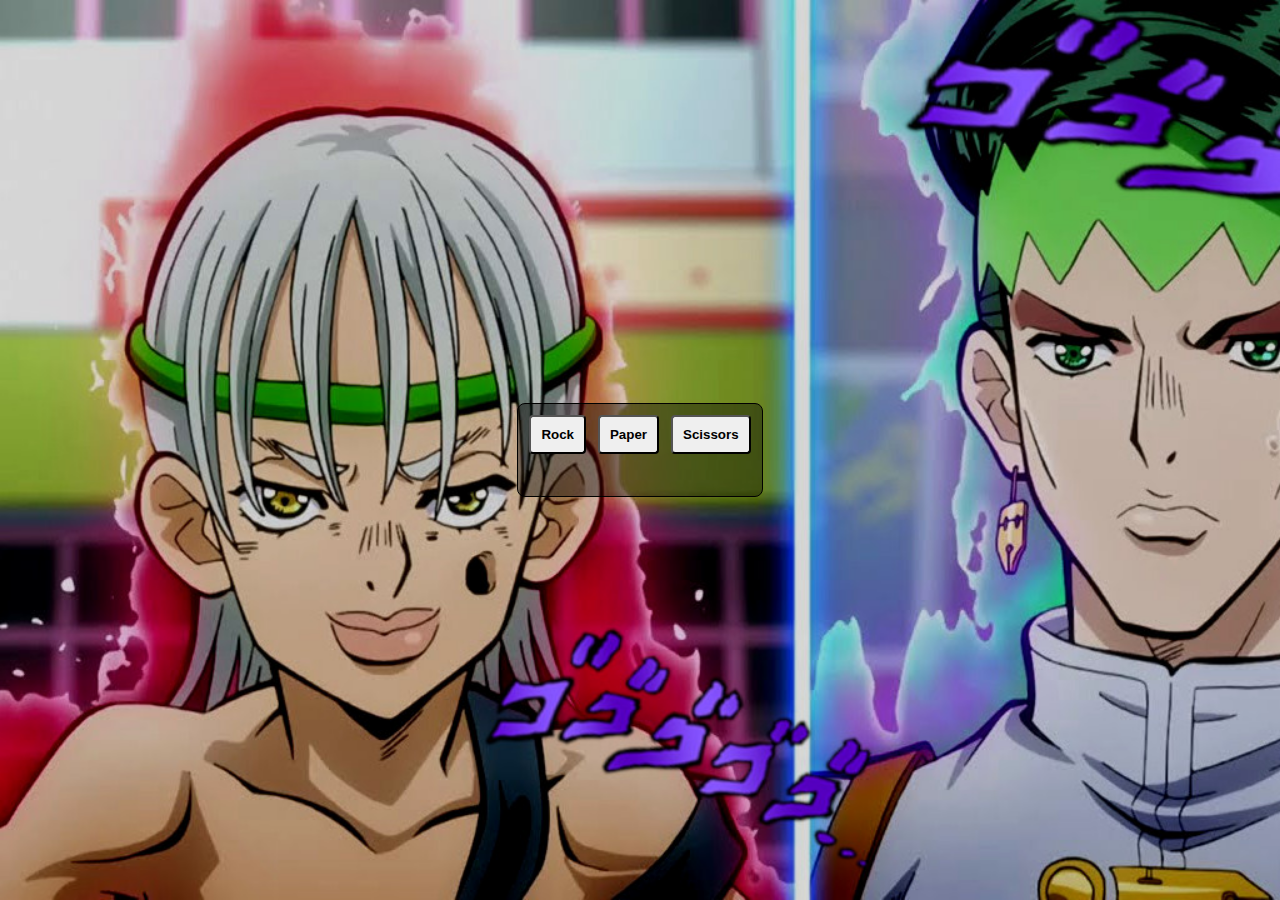
==== index.html @ 14645f63 "added front-end to the code, still missing the score" ====
<!DOCTYPE html>
<html>
<head>
  <meta charset="UTF-8">
  <title>Jojokenpô</title>
  <link rel = 'stylesheet' href = 'styles/style.css'> 
</head>
<body>
  <div id = 'container'>
    <div class = 'choices'>
      <button id = 'rock'>Rock</button>
      <button id = 'paper'>Paper</button>
      <button id = 'scissors'>Scissors</button>
    </div>
    <div id = 'announcement'>
      
    </div>
  </div>
</body>
<script src = 'scripts/script.js'> </script>
</html>
---- styles/style.css ----
* {
    margin: 0px;
    padding: 0px;
}

html {

    width: 100%;
    height: 100%;
}

body {
    display: flex;
    flex-direction: column;
    justify-content: center;
    align-items: center;
    background-image: url('../images/1.jpg');
    background-size: cover;
    width: 100%;
    height: 100%;
}

button {
    padding: 10px;
    margin: 3px;
    font-weight: bolder;
    border-radius: 4px;
}

button:hover {
    color: blueviolet;
    background-color: aqua;
    border-color: lawngreen;
}

#announcement {
    padding-top: 15px;
    height: 16px;
    text-align: center;
    font-family: Tahoma, Geneva, Verdana, sans-serif;
    font-size: 20px;
    text-shadow: -1px 0 violet, 0 1px violet, 1px 0 violet, 0 -1px violet;   
}

#container {
    border: 1px solid black;
    border-radius: .5rem;
    font-size: 1.5rem;
    padding: .5rem .5rem;
    transition: all .07s ease;
    text-align: center;
    background: rgba(0,0,0,0.4);
    text-shadow: 0 0 .5rem black;
}
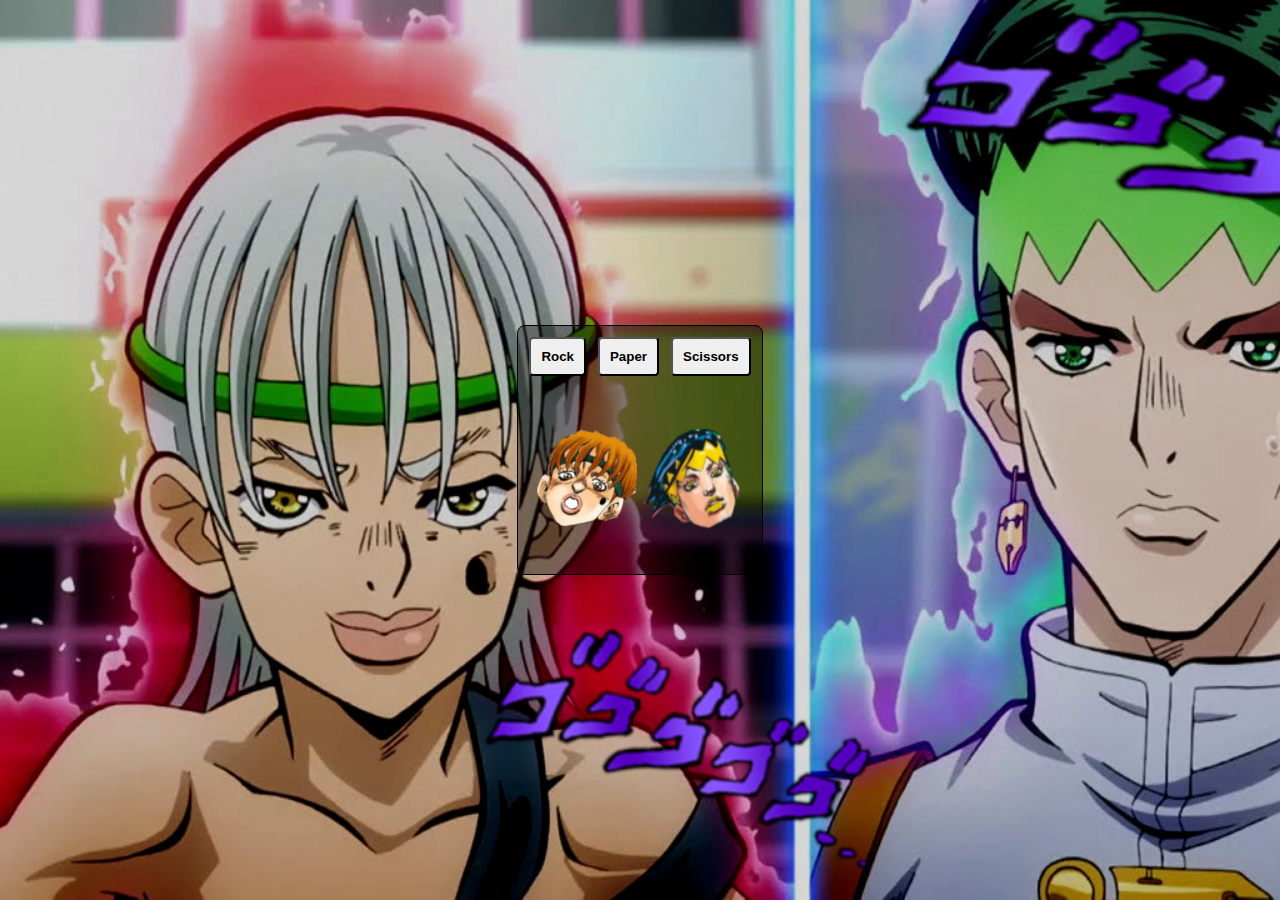
==== commit bd1ad344: "missing only the score now" ====
--- a/index.html
+++ b/index.html
@@ -11,9 +11,23 @@
       <button id = 'rock'>Rock</button>
       <button id = 'paper'>Paper</button>
       <button id = 'scissors'>Scissors</button>
+
+      <div class="score">
+        <div class="scoreKid">
+          
+        </div>
+
+        <div class="scoreRohan">
+          
+        </div>
+        
+        <img class="kid" src="images/kid.png">
+        <img class="rohan" src="images/rohan.png">
+      </div>
+
     </div>
     <div id = 'announcement'>
-      
+
     </div>
   </div>
 </body>
--- a/styles/style.css
+++ b/styles/style.css
@@ -51,4 +51,28 @@
     text-align: center;
     background: rgba(0,0,0,0.4);
     text-shadow: 0 0 .5rem black;
+    width: 45   0px;
+}
+
+.score {
+    margin-top: 50px;
+    position: relative;
+}
+
+.scoreKid {
+    float: left;s
+}
+
+.scoreRohan {
+    float: right;
+}
+
+.kid {
+    width: 100px;
+    height: 100px;
+}
+
+.rohan {
+    width: 100px;
+    height: 100px;
 }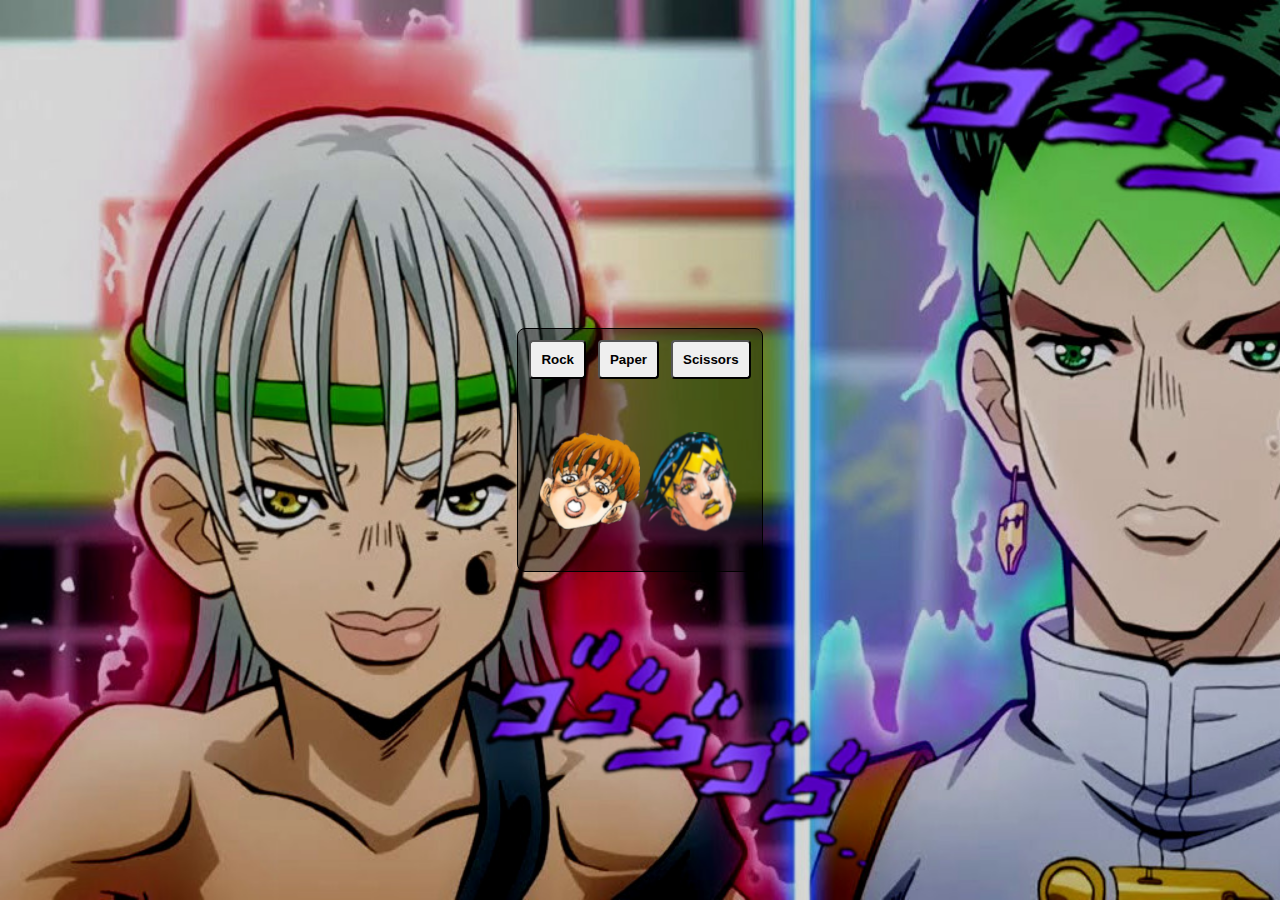
==== commit e27483aa: "missing some minor alignment, but done" ====
--- a/index.html
+++ b/index.html
@@ -21,15 +21,25 @@
           
         </div>
         
-        <img class="kid" src="images/kid.png">
-        <img class="rohan" src="images/rohan.png">
+        <div class="winCounter">
+          <div id="comp-win-count">
+
+          </div>
+          <img class="kid" src="images/kid.png">
+
+          
+          <img class="rohan" src="images/rohan.png">
+          <div id="player-win-count">
+        
+          </div>
+        </div>  
       </div>
 
     </div>
     <div id = 'announcement'>
+    </div>
+  
 
-    </div>
-  </div>
 </body>
 <script src = 'scripts/script.js'> </script>
 </html>--- a/styles/style.css
+++ b/styles/style.css
@@ -42,6 +42,15 @@
     text-shadow: -1px 0 violet, 0 1px violet, 1px 0 violet, 0 -1px violet;   
 }
 
+#comp-win-count , #player-win-count {
+    padding-top: 15px;
+    height: 16px;
+    text-align: center;
+    font-family: Tahoma, Geneva, Verdana, sans-serif;
+    font-size: 20px;
+    text-shadow: -1px 0 #39FF14, 0 1px #39FF14, 1px 0 #39FF14, 0 -1px #39FF14;   
+}
+
 #container {
     border: 1px solid black;
     border-radius: .5rem;
@@ -57,13 +66,16 @@
 .score {
     margin-top: 50px;
     position: relative;
+    display: flex;
+    flex-direction: column;
+    align-items: center;
 }
 
-.scoreKid {
-    float: left;s
+.comp-win-count {
+    float: left;
 }
 
-.scoreRohan {
+.player-win-count {
     float: right;
 }
 
@@ -75,4 +87,14 @@
 .rohan {
     width: 100px;
     height: 100px;
-}+}
+
+.winCounter {
+    display: flex;
+    flex-direction: row;
+    width: 200px
+}
+
+.choices {
+    
+}
